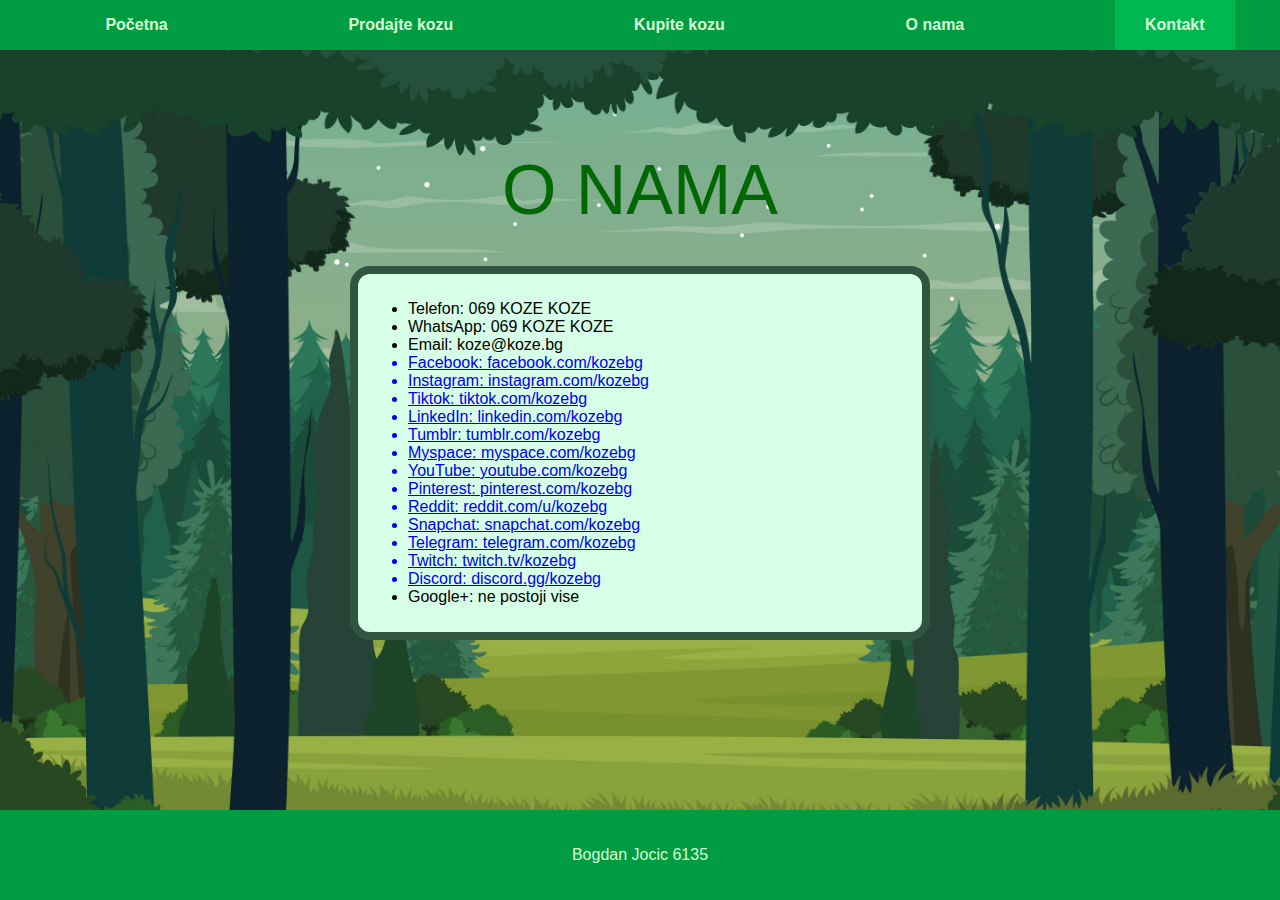
==== kontakt.html @ 7d8d64fe "NOVI UPDATE" ====
<html lang="en">
  <head>
    <meta charset="UTF-8" />
    <meta name="viewport" content="width=device-width, initial-scale=1.0" />
    <title>Koze BG - Kontakt</title>
    <link rel="stylesheet" href="style.css" />
    <script src="script.js"></script>
  </head>
  <body>
    <ul class="navigation">
      <li><a href="index.html">Početna</a></li>
      <li><a href="prodajkozu.html">Prodajte kozu</a></li>
      <li><a href="kupikozu.html">Kupite kozu</a></li>
      <li><a href="o_nama.html">O nama</a></li>
      <li><a class="active" href="#">Kontakt</a></li>
    </ul>
    <h1>O NAMA</h1>
    <br /><br />
    <div class="onamaout">
      <div class="onamacontainer">
        <ul>
          <li>Telefon: 069 KOZE KOZE</li>
          <li>WhatsApp: 069 KOZE KOZE</li>
          <li>Email: koze@koze.bg</li>
          <a href="https://cdn.britannica.com/29/529-050-6B31311A/Angora-goat.jpg" target="_blank"
            ><li>Facebook: facebook.com/kozebg</li>
            <li>Instagram: instagram.com/kozebg</li>
            <li>Tiktok: tiktok.com/kozebg</li>
            <li>LinkedIn: linkedin.com/kozebg</li>
            <li>Tumblr: tumblr.com/kozebg</li>
            <li>Myspace: myspace.com/kozebg</li>
            <li>YouTube: youtube.com/kozebg</li>
            <li>Pinterest: pinterest.com/kozebg</li>
            <li>Reddit: reddit.com/u/kozebg</li>
            <li>Snapchat: snapchat.com/kozebg</li>
            <li>Telegram: telegram.com/kozebg</li>
            <li>Twitch: twitch.tv/kozebg</li>
            <li>Discord: discord.gg/kozebg</li></a
          >
          <li>Google+: ne postoji vise</li>
        </ul>
      </div>
    </div>
    <br /><br />
    <div class="footerspace"></div>
    <div class="footer">Bogdan Jocic 6135</div>
  </body>
</html>
---- style.css ----
:root {
  --green: #009c41;
  --green-hover: rgb(0, 183, 82);
  --background: rgb(215, 255, 232);
  --light-text: rgb(215, 255, 211);
  --dark-text: rgb(0, 103, 3);
  --card-background: rgb(50, 85, 66);
}

body {
  background-color: var(--background);
  background-image: url("slike/background2.jpg");
  background-size: cover;
  background-attachment: fixed;
  background-position: 50%;
  margin: 0;
  font-family: "Trebuchet MS", "Lucida Sans Unicode", "Lucida Grande", "Lucida Sans", Arial,
    sans-serif;
}

.navigation {
  padding: 0;
  margin: 0;
  list-style: none;
  display: flex;
  justify-content: space-around;
  align-items: center;
  height: 50px;
  background-color: var(--green);
  position: sticky;
  top: 0;
  transition: background-color 0.2s ease;
  z-index: 1;
}

.navigation a {
  display: block;
  width: 100%;
  padding: 16px 0px 16px 30px;

  text-decoration: none;
  color: var(--light-text);
  font-weight: bold;
  transition: background-color 0.2s ease;
}

.navigation a:hover:not(.active) {
  background-color: var(--green-hover);
}

.navigation a.active {
  background-color: var(--green-hover);
}

h1 {
  color: var(--dark-text);
  width: 100%;
  text-align: center;
  font-weight: 500;
  font-size: 70;
  margin-bottom: 0;
  margin-top: 100px;
}

.description {
  margin-top: 0;
  text-align: center;
  margin-bottom: 60px;
}

.prezentacija {
  background-color: var(--card-background);
  color: var(--light-text);
  position: relative;
  width: 40%;
  padding: 16px;
  border-radius: 20px;
  font-size: 20;
  font-weight: 100;
  margin-bottom: 20px;
}

.levo {
  left: 10%;
  right: 50%;
}

.desno {
  left: 50%;
  right: 10%;
}

.prezentacija img {
  width: 100%;
  margin-bottom: 10px;
  border-radius: 10px;
}

button {
  background-color: var(--green);
}

button:hover {
  background-color: var(--green-hover);
}

.kupikozu {
  width: 30%;
  height: 100%;
  border: none;
  border-radius: 10px;
  transition: background-color 0.2s ease;
  color: var(--light-text);
  font-size: 25;
  font-weight: 1000;
}

.kupikozucontainer {
  width: 100%;
  display: flex;
  justify-content: center;
  height: 10%;
}

.spacing {
  height: 5%;
}

.footer {
  height: 10%;
  background-color: var(--green);
  display: flex;
  align-items: center;
  justify-content: center;
  color: var(--light-text);
  position: fixed;
  bottom: 0;
  left: 0;
  right: 0;
}
.footerspace {
  height: 10%;
}

#goatanimation {
  left: -50%;
  right: 100%;
  top: 0;
  bottom: 100%;
  width: 200%;
  position: fixed;
  z-index: 2;
  visibility: hidden;
}

.buygoatcard {
  background-color: var(--background);
  width: calc(30% + 400px);
  padding: 16px;
  border-radius: 20px;
}

.buygoatcard h1 {
  width: 100%;
}

.buygoatcard img {
  width: 100%;
  border-radius: 10px;
}

#goatlist {
  display: flex;
  justify-content: space-around;
  flex-wrap: wrap;
}

.buygoatcard {
  margin: 16px;
  display: flex;
  flex-direction: column;
  justify-content: space-between;
  width: calc(10% + 220px);
  padding: 16;
}

.goatinfo {
  float: bottom;
  bottom: 0;
  display: flex;
  justify-content: space-between;
  align-items: center;
  margin-left: 0;
}

.goatinfo ul {
  padding: 0;
  list-style-type: none;
}

.goatinfo button {
  margin-right: 20px;
  margin-left: 20px;
  width: 150px;
  height: 100px;
  border-radius: 20px;
  border: none;
  font-size: 20;
  color: var(--light-text);
  margin-left: 0;
  margin-right: 0;
}

form {
  color: var(--light-text);
  display: flex;
  flex-direction: column;
  width: 50%;
  align-items: center;
}

.formContainer {
  width: 100%;
  display: flex;
  justify-content: center;
}

#PRODAJ {
  width: 200px;
  height: 50px;
  border: none;
  border-radius: 20px;
  color: var(--light-text);
  font-weight: 600;
  font-size: 20;
}

.onamaout {
  display: flex;
  justify-content: center;
  width: 100%;
}

.onamacontainer {
  background-color: var(--background);
  border-radius: 20px;
  border: 8px solid var(--card-background);
  padding: 10px;
  width: calc(160px + 30%);
}
.onama {
  text-shadow: 2px;
}
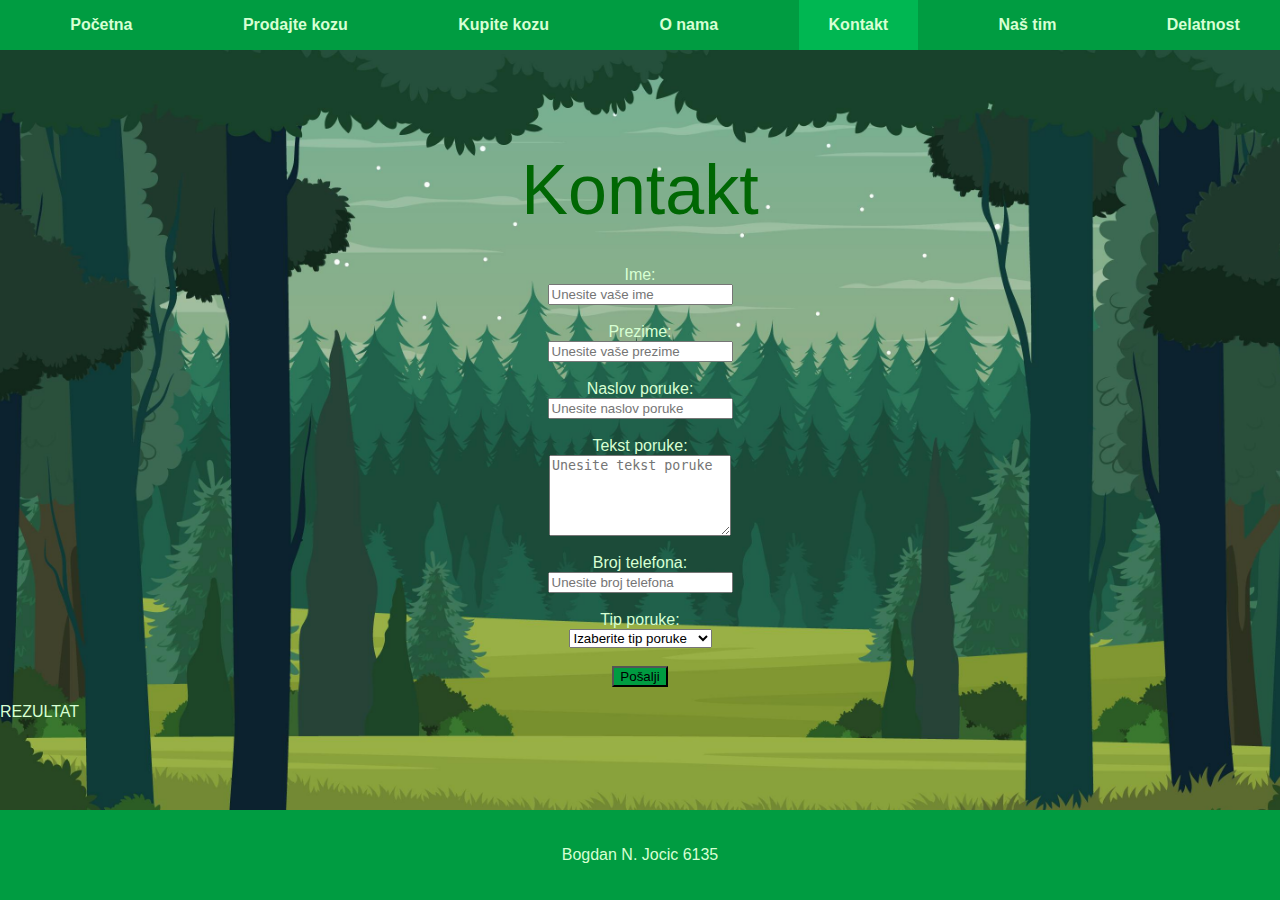
==== commit cfddbed2: "final" ====
--- a/kontakt.html
+++ b/kontakt.html
@@ -13,36 +13,41 @@
       <li><a href="kupikozu.html">Kupite kozu</a></li>
       <li><a href="o_nama.html">O nama</a></li>
       <li><a class="active" href="#">Kontakt</a></li>
+      <li><a href="nastim.html">Naš tim</a></li>
+      <li><a href="delatnost.html">Delatnost</a></li>
     </ul>
-    <h1>O NAMA</h1>
+    <h1>Kontakt</h1>
     <br /><br />
-    <div class="onamaout">
-      <div class="onamacontainer">
-        <ul>
-          <li>Telefon: 069 KOZE KOZE</li>
-          <li>WhatsApp: 069 KOZE KOZE</li>
-          <li>Email: koze@koze.bg</li>
-          <a href="https://cdn.britannica.com/29/529-050-6B31311A/Angora-goat.jpg" target="_blank"
-            ><li>Facebook: facebook.com/kozebg</li>
-            <li>Instagram: instagram.com/kozebg</li>
-            <li>Tiktok: tiktok.com/kozebg</li>
-            <li>LinkedIn: linkedin.com/kozebg</li>
-            <li>Tumblr: tumblr.com/kozebg</li>
-            <li>Myspace: myspace.com/kozebg</li>
-            <li>YouTube: youtube.com/kozebg</li>
-            <li>Pinterest: pinterest.com/kozebg</li>
-            <li>Reddit: reddit.com/u/kozebg</li>
-            <li>Snapchat: snapchat.com/kozebg</li>
-            <li>Telegram: telegram.com/kozebg</li>
-            <li>Twitch: twitch.tv/kozebg</li>
-            <li>Discord: discord.gg/kozebg</li></a
-          >
-          <li>Google+: ne postoji vise</li>
-        </ul>
-      </div>
-    </div>
+    <form id="koontakt">
+      <label for="ime">Ime:</label>
+      <input type="text" id="ime" name="ime" placeholder="Unesite vaše ime" />
+      <br />
+      <label for="prezime">Prezime:</label>
+      <input type="text" id="prezime" name="prezime" placeholder="Unesite vaše prezime" />
+      <br />
+      <label for="naslov">Naslov poruke:</label>
+      <input type="text" id="naslov" name="naslov" placeholder="Unesite naslov poruke" />
+      <br />
+      <label for="poruka">Tekst poruke:</label>
+      <textarea id="poruka" name="poruka" rows="5" placeholder="Unesite tekst poruke"></textarea>
+      <br />
+      <label for="telefon">Broj telefona:</label>
+      <input type="text" id="telefon" name="telefon" placeholder="Unesite broj telefona" />
+      <br />
+      <label for="tip_poruke">Tip poruke:</label>
+      <select id="tip_poruke" name="tip_poruke">
+        <option value="">Izaberite tip poruke</option>
+        <option value="opšte">Opšte pitanje</option>
+        <option value="zahtev">Zahtev za podrškom</option>
+        <option value="predlog">Predlog</option>
+      </select>
+      <br />
+      <button type="submit">Pošalji</button>
+    </form>
+    <p id="rezultat">REZULTAT</p>
     <br /><br />
     <div class="footerspace"></div>
-    <div class="footer">Bogdan Jocic 6135</div>
+    <div class="footer">Bogdan N. Jocic 6135</div>
+    <script src="validacija.js"></script>
   </body>
 </html>
--- a/style.css
+++ b/style.css
@@ -14,8 +14,7 @@
   background-attachment: fixed;
   background-position: 50%;
   margin: 0;
-  font-family: "Trebuchet MS", "Lucida Sans Unicode", "Lucida Grande", "Lucida Sans", Arial,
-    sans-serif;
+  font-family: "Trebuchet MS", "Lucida Sans Unicode", "Lucida Grande", "Lucida Sans", Arial, sans-serif;
 }
 
 .navigation {
@@ -245,9 +244,142 @@
   background-color: var(--background);
   border-radius: 20px;
   border: 8px solid var(--card-background);
-  padding: 10px;
-  width: calc(160px + 30%);
-}
+  padding: 32px;
+  left: 20%;
+  right: 0;
+  top: 10%;
+  bottom: 10%;
+  font-size: 4.6vh;
+  position: absolute;
+}
+
+.doddeo {
+  position: absolute;
+  left: 0;
+  right: 80%;
+  bottom: 10%;
+  top: 50%;
+}
+
+.doddeo img {
+  width: 100%;
+  height: 100%;
+}
+
 .onama {
   text-shadow: 2px;
 }
+
+header {
+  width: 100%;
+  background-color: var(--background);
+  text-align: center;
+  height: 10%;
+  font-size: 8vh;
+  color: var(--dark-text);
+}
+
+.navigation2 {
+  position: absolute;
+  top: 10%;
+  left: 0;
+  right: 80%;
+  bottom: 50%;
+  margin: 0;
+}
+
+.navigation.dva {
+  list-style-type: none;
+  position: absolute;
+  display: flex;
+  left: 0;
+  right: 80%;
+  top: 10%;
+  bottom: 50%;
+  flex-direction: column;
+  background-color: #009c41;
+  height: 40%;
+}
+
+.navigation.dva li {
+  height: 14%;
+}
+
+.zaposleni {
+  display: flex;
+  width: 100%;
+  height: 50%;
+}
+
+.zaposlen {
+  width: 20%;
+  color: var(--light-text);
+  text-align: center;
+}
+
+.zaposlen img {
+  width: 100%;
+  height: 50%;
+  object-fit: cover;
+}
+
+.noscroll {
+  margin: 0;
+  height: 100%;
+  overflow: hidden;
+}
+@keyframes delatnoost {
+  0% {
+    transform: rotate(0deg);
+  }
+  100% {
+    transform: rotate(360deg);
+  }
+}
+
+@keyframes delcc {
+  0% {
+    transform: skewX(-40deg);
+  }
+  50% {
+    transform: skewX(40deg);
+  }
+  100% {
+    transform: skewX(-40deg);
+  }
+}
+
+.delatnost {
+  position: absolute;
+  top: 20%;
+  margin: 0;
+  display: block;
+  text-align: center;
+  animation: delatnoost 1s infinite linear;
+  -webkit-text-stroke: 3px var(--light-text);
+}
+
+.delc {
+  position: absolute;
+  top: 50%;
+  width: 97%;
+  text-align: center;
+  font-size: 30;
+  -webkit-text-stroke: 1px var(--light-text);
+  animation: delcc 1s infinite ease-in-out;
+}
+
+#koontakt {
+  width: 100%;
+}
+
+.rezultatContainer {
+  width: 100%;
+  text-align: center;
+  display: flex;
+  justify-content: center;
+}
+
+#rezultat {
+  color: var(--light-text);
+}
